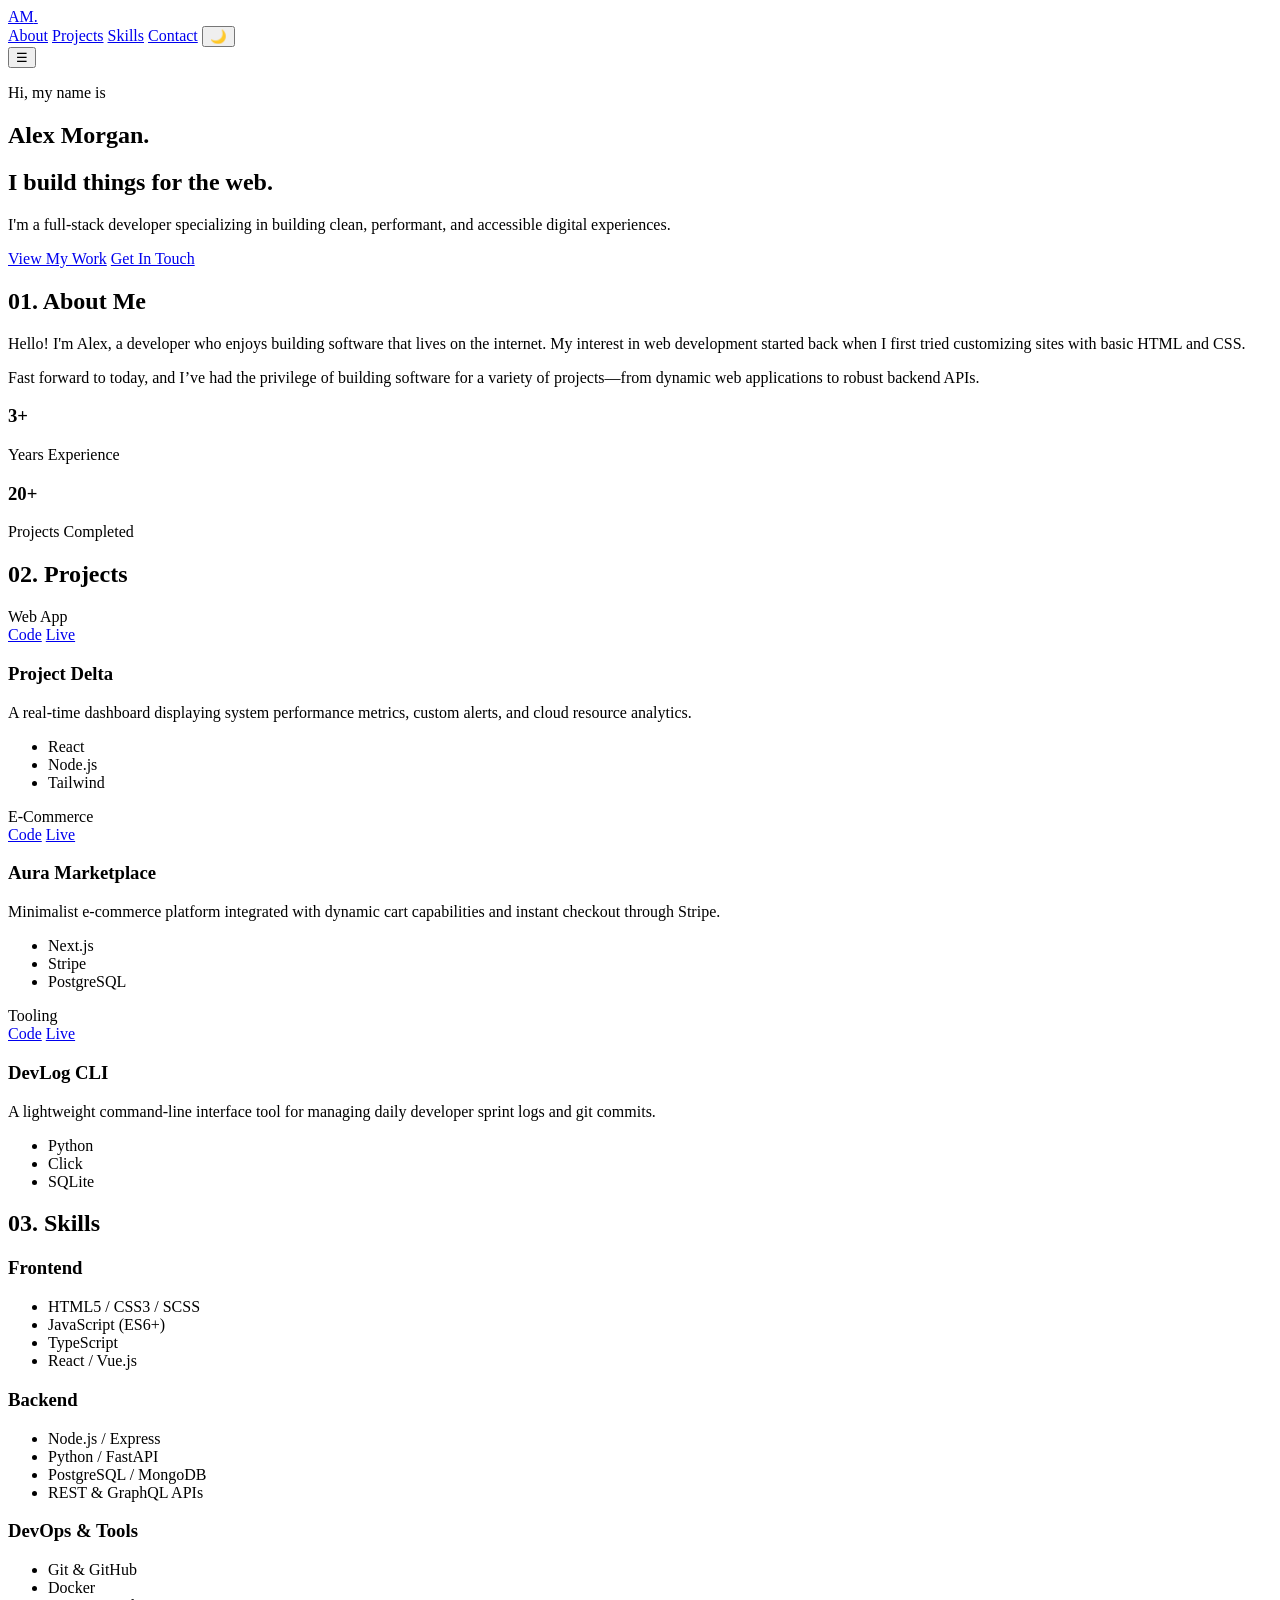
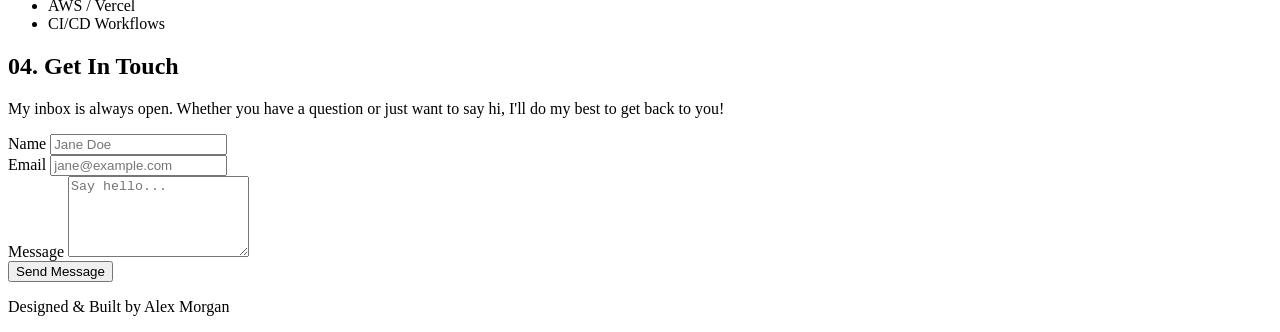
==== web.html @ 2eab3697 "initial commit" ====
<!DOCTYPE html>
<html lang="en">
<head>
  <meta charset="UTF-8" />
  <meta name="viewport" content="width=device-width, initial-scale=1.0" />
  <title>Alex Morgan | Software Developer & Designer</title>
  <link rel="stylesheet" href="style.css" />
  <link rel="preconnect" href="https://fonts.googleapis.com">
  <link rel="preconnect" href="https://fonts.gstatic.com" crossorigin>
  <link href="https://fonts.googleapis.com/css2?family=Inter:wght@400;500;600;700&display=swap" rel="stylesheet">
</head>
<body>
  <header class="header">
    <a href="#hero" class="logo">AM<span>.</span></a>
    <nav class="navbar" id="navbar">
      <a href="#about" class="nav-link">About</a>
      <a href="#projects" class="nav-link">Projects</a>
      <a href="#skills" class="nav-link">Skills</a>
      <a href="#contact" class="nav-link">Contact</a>
      <button id="theme-toggle" class="theme-toggle" aria-label="Toggle theme">🌙</button>
    </nav>
    <button class="menu-btn" id="menu-btn" aria-label="Toggle menu">☰</button>
  </header>

  <main>
    <section class="hero" id="hero">
      <div class="hero-content">
        <p class="eyebrow">Hi, my name is</p>
        <h1 class="hero-title">Alex Morgan.</h1>
        <h2 class="hero-subtitle">I build things for the web.</h2>
        <p class="hero-bio">
          I'm a full-stack developer specializing in building clean, performant, and accessible digital experiences.
        </p>
        <div class="hero-cta">
          <a href="#projects" class="btn btn-primary">View My Work</a>
          <a href="#contact" class="btn btn-secondary">Get In Touch</a>
        </div>
      </div>
    </section>

    <section class="section" id="about">
      <div class="container">
        <h2 class="section-heading"><span class="accent-num">01.</span> About Me</h2>
        <div class="about-grid">
          <div class="about-text">
            <p>
              Hello! I'm Alex, a developer who enjoys building software that lives on the internet. My interest in web development started back when I first tried customizing sites with basic HTML and CSS.
            </p>
            <p>
              Fast forward to today, and I’ve had the privilege of building software for a variety of projects—from dynamic web applications to robust backend APIs.
            </p>
          </div>
          <div class="about-stats">
            <div class="stat-card">
              <h3>3+</h3>
              <p>Years Experience</p>
            </div>
            <div class="stat-card">
              <h3>20+</h3>
              <p>Projects Completed</p>
            </div>
          </div>
        </div>
      </div>
    </section>

    <section class="section" id="projects">
      <div class="container">
        <h2 class="section-heading"><span class="accent-num">02.</span> Projects</h2>
        <div class="project-grid">
          <article class="project-card">
            <div class="project-header">
              <span class="project-type">Web App</span>
              <div class="project-links">
                <a href="#" target="_blank" rel="noopener">Code</a>
                <a href="#" target="_blank" rel="noopener">Live</a>
              </div>
            </div>
            <h3 class="project-title">Project Delta</h3>
            <p class="project-desc">
              A real-time dashboard displaying system performance metrics, custom alerts, and cloud resource analytics.
            </p>
            <ul class="tech-stack">
              <li>React</li>
              <li>Node.js</li>
              <li>Tailwind</li>
            </ul>
          </article>

          <article class="project-card">
            <div class="project-header">
              <span class="project-type">E-Commerce</span>
              <div class="project-links">
                <a href="#" target="_blank" rel="noopener">Code</a>
                <a href="#" target="_blank" rel="noopener">Live</a>
              </div>
            </div>
            <h3 class="project-title">Aura Marketplace</h3>
            <p class="project-desc">
              Minimalist e-commerce platform integrated with dynamic cart capabilities and instant checkout through Stripe.
            </p>
            <ul class="tech-stack">
              <li>Next.js</li>
              <li>Stripe</li>
              <li>PostgreSQL</li>
            </ul>
          </article>

          <article class="project-card">
            <div class="project-header">
              <span class="project-type">Tooling</span>
              <div class="project-links">
                <a href="#" target="_blank" rel="noopener">Code</a>
                <a href="#" target="_blank" rel="noopener">Live</a>
              </div>
            </div>
            <h3 class="project-title">DevLog CLI</h3>
            <p class="project-desc">
              A lightweight command-line interface tool for managing daily developer sprint logs and git commits.
            </p>
            <ul class="tech-stack">
              <li>Python</li>
              <li>Click</li>
              <li>SQLite</li>
            </ul>
          </article>
        </div>
      </div>
    </section>

    <section class="section" id="skills">
      <div class="container">
        <h2 class="section-heading"><span class="accent-num">03.</span> Skills</h2>
        <div class="skills-wrapper">
          <div class="skill-category">
            <h3>Frontend</h3>
            <ul>
              <li>HTML5 / CSS3 / SCSS</li>
              <li>JavaScript (ES6+)</li>
              <li>TypeScript</li>
              <li>React / Vue.js</li>
            </ul>
          </div>
          <div class="skill-category">
            <h3>Backend</h3>
            <ul>
              <li>Node.js / Express</li>
              <li>Python / FastAPI</li>
              <li>PostgreSQL / MongoDB</li>
              <li>REST & GraphQL APIs</li>
            </ul>
          </div>
          <div class="skill-category">
            <h3>DevOps & Tools</h3>
            <ul>
              <li>Git & GitHub</li>
              <li>Docker</li>
              <li>AWS / Vercel</li>
              <li>CI/CD Workflows</li>
            </ul>
          </div>
        </div>
      </div>
    </section>

    <section class="section" id="contact">
      <div class="container contact-container">
        <h2 class="section-heading"><span class="accent-num">04.</span> Get In Touch</h2>
        <p class="contact-intro">
          My inbox is always open. Whether you have a question or just want to say hi, I'll do my best to get back to you!
        </p>
        <form class="contact-form" id="contact-form">
          <div class="form-group">
            <label for="name">Name</label>
            <input type="text" id="name" name="name" required placeholder="Jane Doe" />
          </div>
          <div class="form-group">
            <label for="email">Email</label>
            <input type="email" id="email" name="email" required placeholder="jane@example.com" />
          </div>
          <div class="form-group">
            <label for="message">Message</label>
            <textarea id="message" name="message" rows="5" required placeholder="Say hello..."></textarea>
          </div>
          <button type="submit" class="btn btn-primary">Send Message</button>
        </form>
        <div id="form-feedback" class="form-feedback"></div>
      </div>
    </section>
  </main>

  <footer class="footer">
    <p>Designed & Built by Alex Morgan</p>
  </footer>

  <script src="script.js"></script>
</body>
</html>
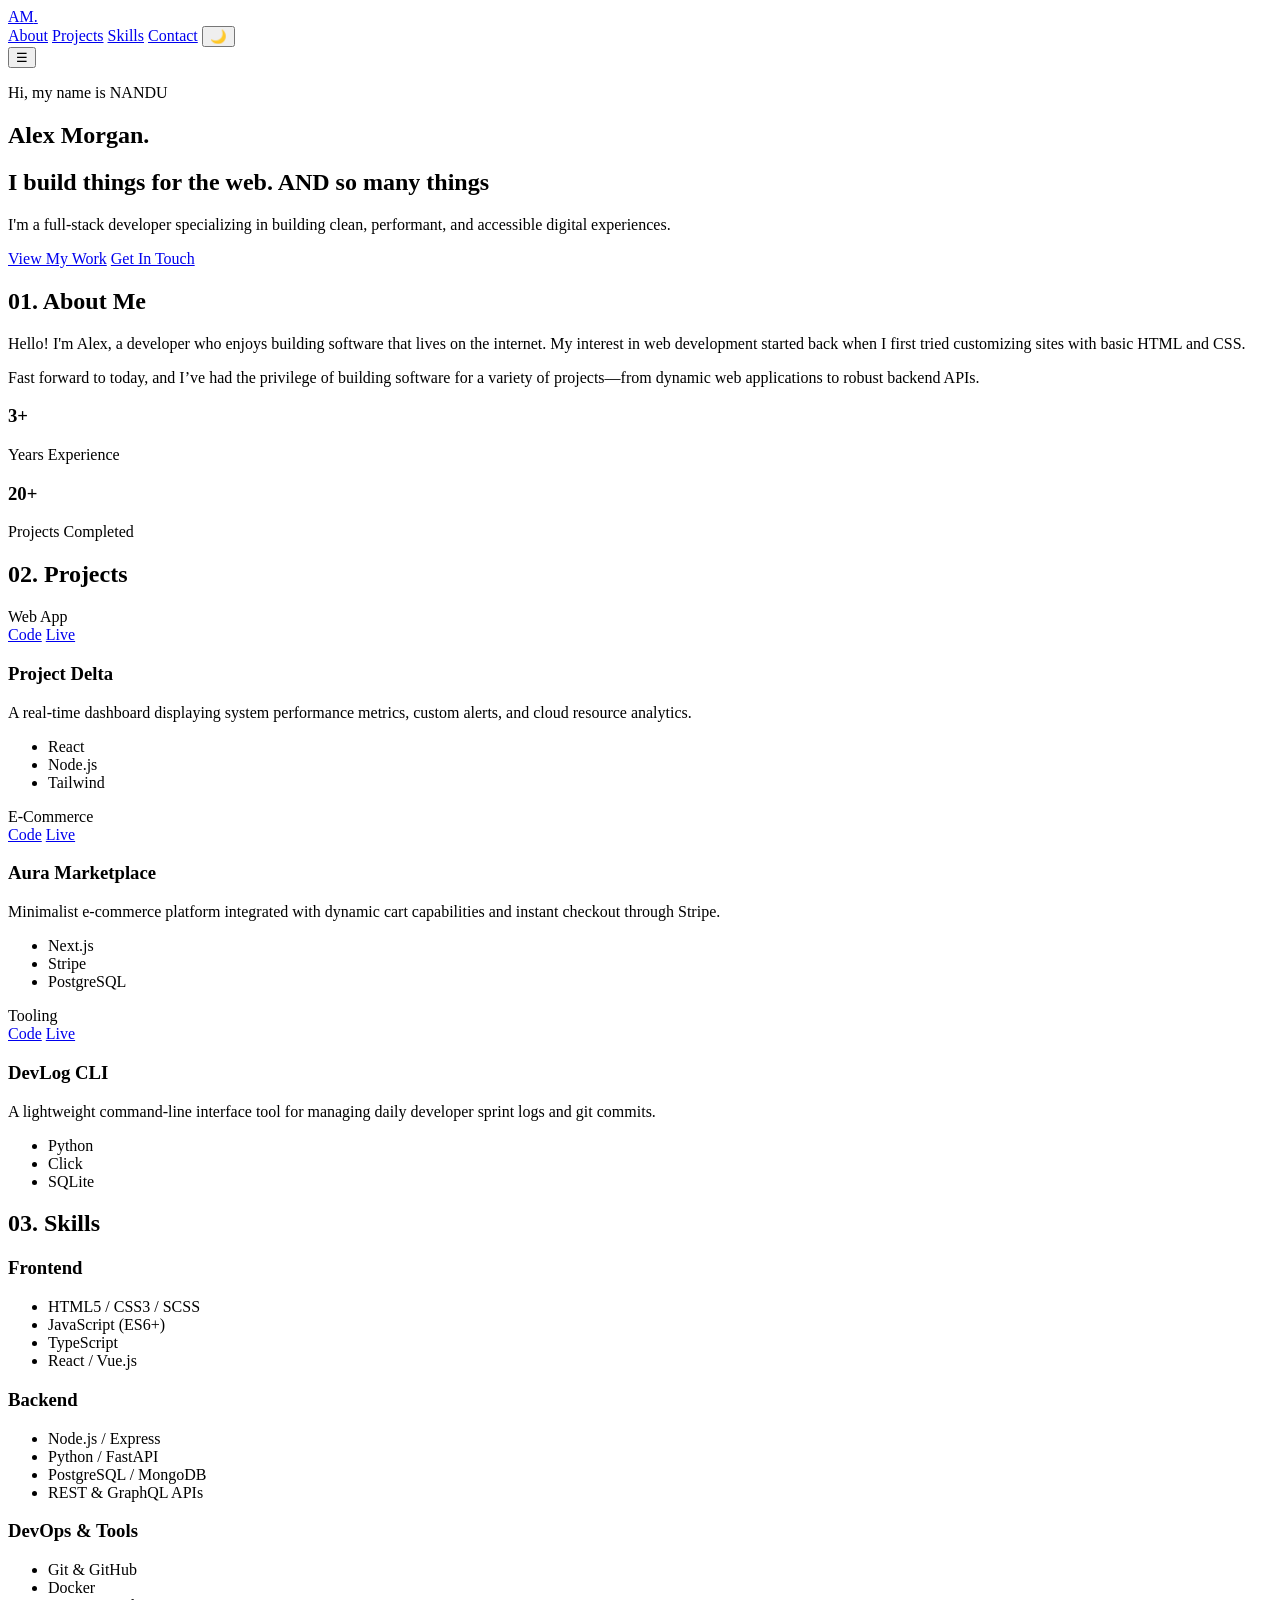
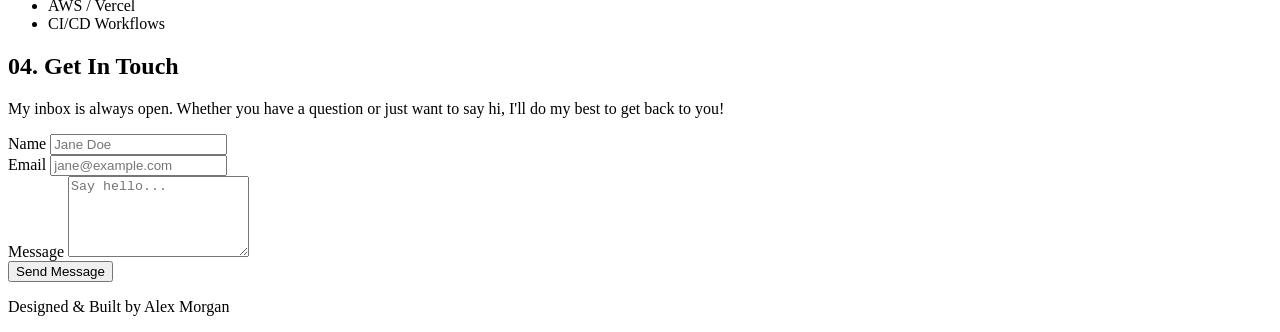
==== commit 108ad7af: "Initial commit" ====
--- a/web.html
+++ b/web.html
@@ -25,9 +25,9 @@
   <main>
     <section class="hero" id="hero">
       <div class="hero-content">
-        <p class="eyebrow">Hi, my name is</p>
+        <p class="eyebrow">Hi, my name is NANDU</p>
         <h1 class="hero-title">Alex Morgan.</h1>
-        <h2 class="hero-subtitle">I build things for the web.</h2>
+        <h2 class="hero-subtitle">I build things for the web. AND so many things</h2>
         <p class="hero-bio">
           I'm a full-stack developer specializing in building clean, performant, and accessible digital experiences.
         </p>
